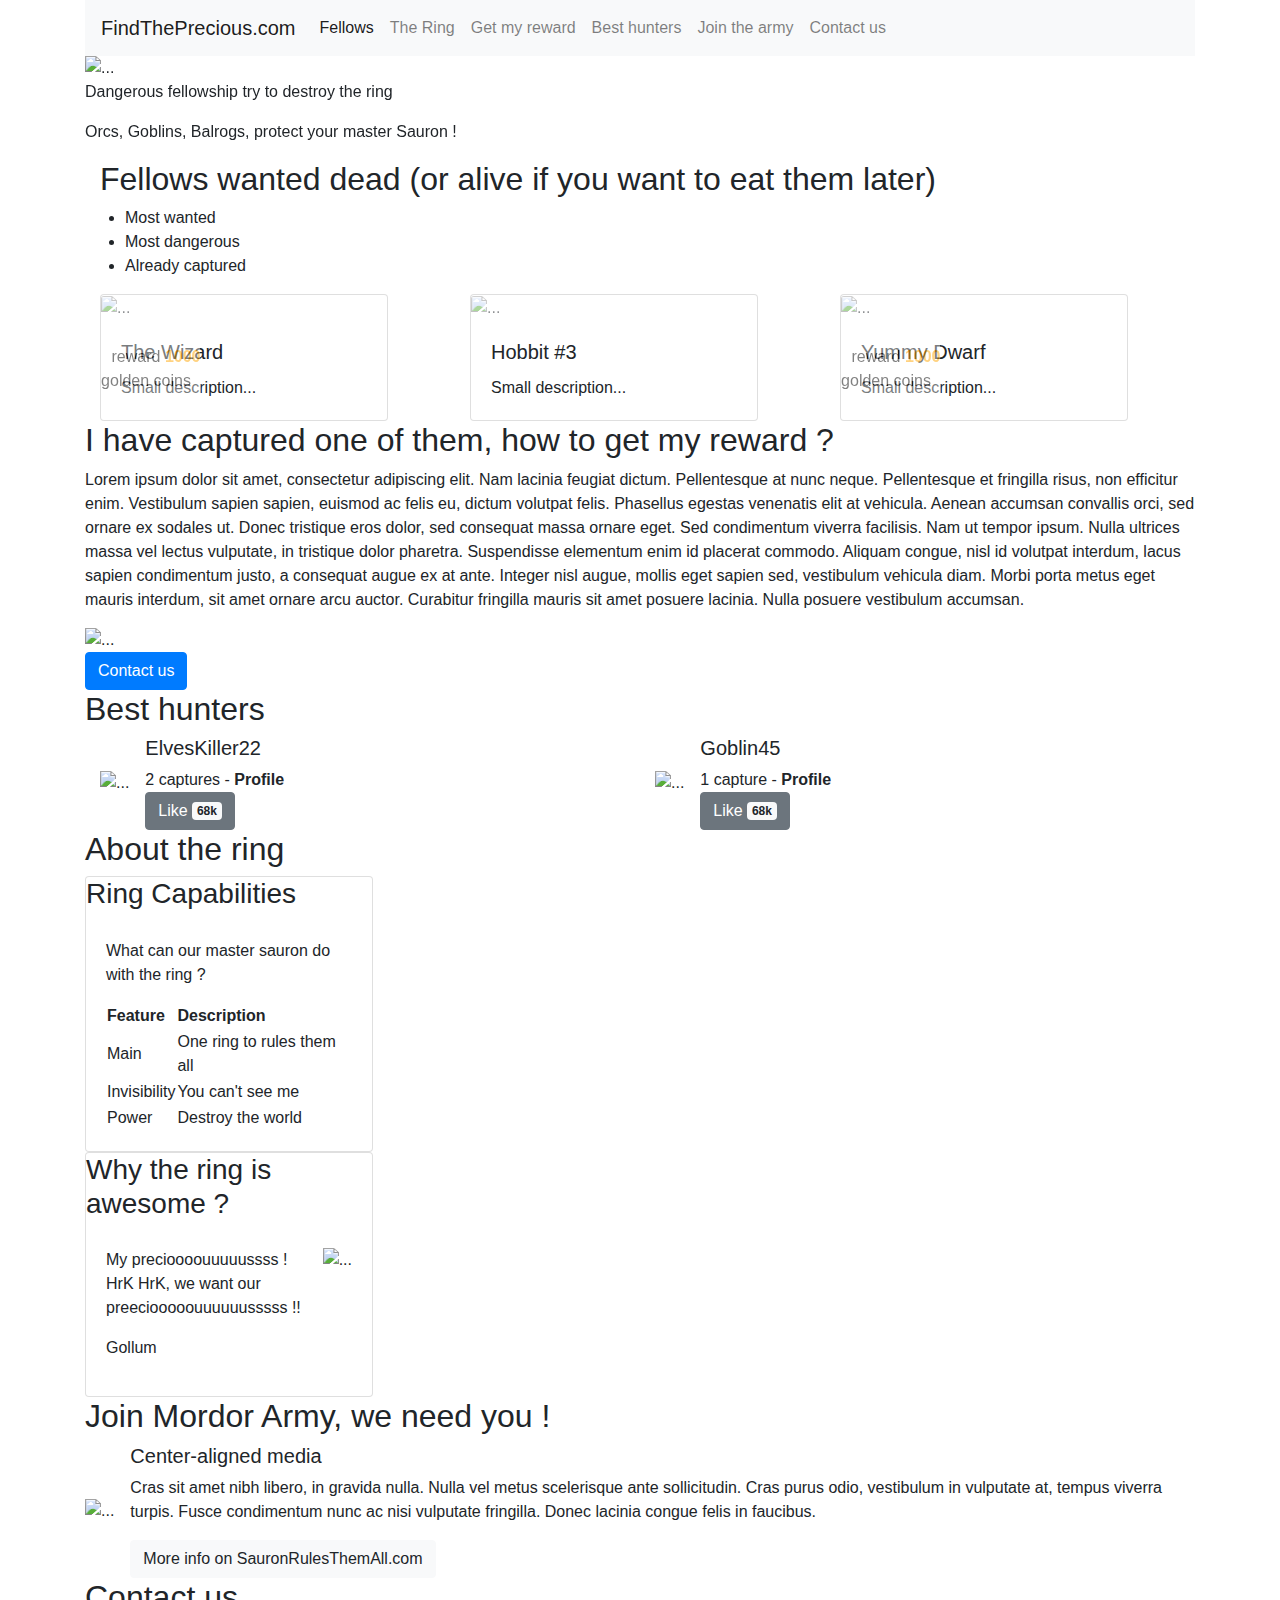
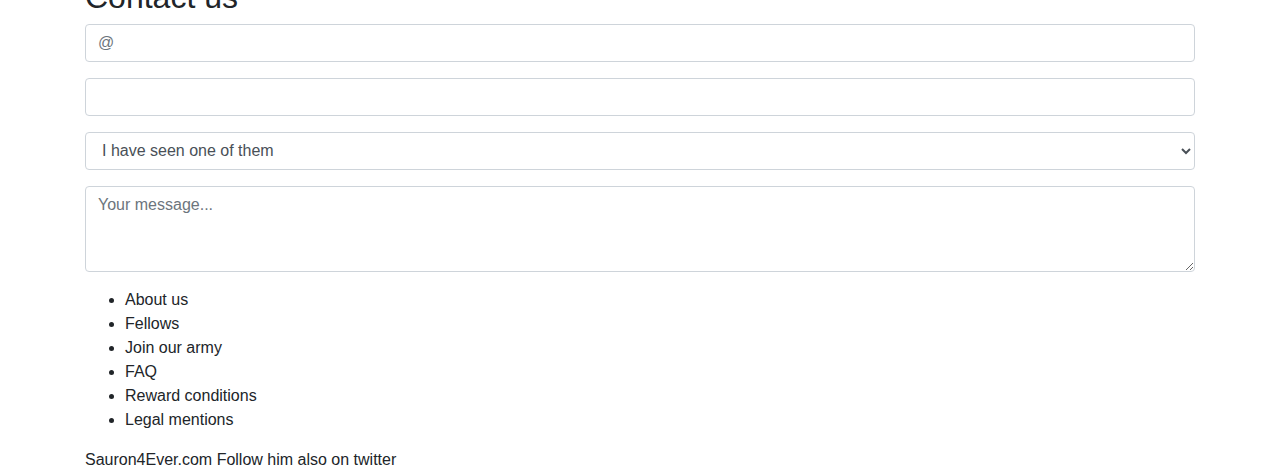
==== sauron.html @ 74805c32 "near finish" ====
<!doctype html>
<html lang="en">

<head>
    <!-- Required meta tags -->
    <meta charset="utf-8">
    <meta name="viewport" content="width=device-width, initial-scale=1, shrink-to-fit=no">

    <!-- Bootstrap CSS -->
    <link rel="stylesheet" href="https://stackpath.bootstrapcdn.com/bootstrap/4.3.1/css/bootstrap.min.css"
        integrity="sha384-ggOyR0iXCbMQv3Xipma34MD+dH/1fQ784/j6cY/iJTQUOhcWr7x9JvoRxT2MZw1T" crossorigin="anonymous">

    <link rel="stylesheet" href="sauron.css">

    <title>FindThePrecious.com</title>
</head>

<body>

    <div class="container">

        <!-- Navbar-->

        <nav class="navbar navbar-expand-lg navbar-light bg-light">
            <a class="navbar-brand" href="#">FindThePrecious.com</a>
            <button class="navbar-toggler" type="button" data-toggle="collapse" data-target="#navbarNavAltMarkup"
                aria-controls="navbarNavAltMarkup" aria-expanded="false" aria-label="Toggle navigation">
                <span class="navbar-toggler-icon"></span>
            </button>
            <div class="collapse navbar-collapse" id="navbarNavAltMarkup">
                <div class="navbar-nav">
                    <a class="nav-item nav-link active" href="#Fellows">Fellows <span
                            class="sr-only">(current)</span></a>
                    <a class="nav-item nav-link" href="#ring">The Ring</a>
                    <a class="nav-item nav-link" href="#reward">Get my reward</a>
                    <a class="nav-item nav-link" href="#hunters">Best hunters</a>
                    <a class="nav-item nav-link" href="#army">Join the army</a>
                    <a class="nav-item nav-link" href="#contact">Contact us</a>
                </div>
            </div>
        </nav>

        <!-- Carousel -->

        <div id="carouselExampleControls" class="carousel slide" data-ride="carousel">
            <div class="carousel-inner">
                <div class="carousel-item active">
                    <img src="https://via.placeholder.com/140x140.png" class="d-block w-100" alt="...">
                    <p>Dangerous fellowship try to destroy the ring</p>
                    <p>Orcs, Goblins, Balrogs, protect your master Sauron !</p>
                </div>
                <div class="carousel-item">
                    <img src="https://via.placeholder.com/140x140.png" class="d-block w-100" alt="...">
                    <p>Lorem ipsum dolor sit amet, consectetur adipiscing elit. Mauris nunc velit</p>
                </div>
                <div class="carousel-item">
                    <img src="https://via.placeholder.com/140x140.png" class="d-block w-100" alt="...">
                    <p>Lorem ipsum dolor sit amet, consectetur adipiscing elit. Mauris nunc velit</p>
                </div>
            </div>
            <a class="carousel-control-prev" href="#carouselExampleControls" role="button" data-slide="prev">
                <span class="carousel-control-prev-icon" aria-hidden="true"></span>
                <span class="sr-only">Previous</span>
            </a>
            <a class="carousel-control-next" href="#carouselExampleControls" role="button" data-slide="next">
                <span class="carousel-control-next-icon" aria-hidden="true"></span>
                <span class="sr-only">Next</span>
            </a>
        </div>

        <!-- Fellows -->

        <div id="Fellows">
            <div class="container">
                <h2>Fellows wanted dead (or alive if you want to eat them later)</h2>
                <div class="row">
                    <ul>
                        <li>
                            <span>Most wanted</span>
                        </li>
                        <li>
                            <span>Most dangerous</span>
                        </li>
                        <li>
                            <span>Already captured</span>
                        </li>
                    </ul>
                </div>


                <div class="row">
                    <div class="col-sm">
                        <div class="card" style="width: 18rem;">
                            <div class="img-hover">
                                <img src="https://via.placeholder.com/140x140.png" class="card-img-top" alt="...">
                                <p class="reward"><span>reward <b>1000</b> golden coins</span></p>
                            </div>
                            <div class="card-body">
                                <h5 class="card-title">The Wizard</h5>
                                <p class="card-text">Small description...</p>
                            </div>
                        </div>
                    </div>
                    <div class="col-sm">
                        <div class="card" style="width: 18rem;">
                            <div class="img-hover">
                                <img src="https://via.placeholder.com/140x140.png" class="card-img-top" alt="...">
                                <p class="title"><b>DEAD</b></p>
                            </div>
                            <div class="card-body">
                                <h5 class="card-title">Hobbit #3</h5>
                                <p class="card-text">Small description...</p>
                            </div>
                        </div>
                    </div>
                    <div class="col-sm">
                        <div class="card" style="width: 18rem;">
                            <div class="img-hover">
                                <img src="https://via.placeholder.com/140x140.png" class="card-img-top" alt="...">
                                <p class="reward"><span>reward <b>1000</b> golden coins</span></p>
                            </div>
                            <div class="card-body">
                                <h5 class="card-title">Yummy Dwarf</h5>
                                <p class="card-text">Small description...</p>
                            </div>
                        </div>
                    </div>
                </div>
            </div>

        </div>

        <!-- Get my reward -->

        <div id="reward">
            <h2>I have captured one of them, how to get my reward ?</h2>
            <p>Lorem ipsum dolor sit amet, consectetur adipiscing elit. Nam lacinia feugiat dictum. Pellentesque at nunc
                neque. Pellentesque et fringilla risus, non efficitur enim. Vestibulum sapien sapien, euismod ac felis
                eu,
                dictum volutpat felis. Phasellus egestas venenatis elit at vehicula. Aenean accumsan convallis orci, sed
                ornare ex sodales ut. Donec tristique eros dolor, sed consequat massa ornare eget. Sed condimentum
                viverra
                facilisis. Nam ut tempor ipsum. Nulla ultrices massa vel lectus vulputate, in tristique dolor pharetra.
                Suspendisse elementum enim id placerat commodo. Aliquam congue, nisl id volutpat interdum, lacus sapien
                condimentum justo, a consequat augue ex at ante. Integer nisl augue, mollis eget sapien sed, vestibulum
                vehicula diam. Morbi porta metus eget mauris interdum, sit amet ornare arcu auctor. Curabitur fringilla
                mauris sit amet posuere lacinia. Nulla posuere vestibulum accumsan.</p>
            <img src="https://via.placeholder.com/140x140.png" class="d-block w-100" alt="...">
            <button type="button" class="btn btn-primary">Contact us</button>
        </div>

        <!-- Best hunters -->

        <div id="hunters">
            <h2>Best hunters</h2>
            <div class="container">
                <div class="row">
                    <div class="media col-sm">
                        <img src="https://via.placeholder.com/70x70.png" class="align-self-center mr-3" alt="...">
                        <div class="media-body">
                            <h5 class="mt-0">ElvesKiller22</h5>
                            <p class="mb-0">2 captures - <a><b>Profile</b></a></p>
                            <button type="button" class="btn btn-secondary">Like <span
                                    class="badge badge-light">68k</span></button>
                        </div>
                    </div>
                    <div class="media col-sm">
                        <img src="https://via.placeholder.com/70x70.png" class="align-self-center mr-3" alt="...">
                        <div class="media-body">
                            <h5 class="mt-0">Goblin45</h5>
                            <p class="mb-0">1 capture - <a><b>Profile</b></a></p>
                            <button type="button" class="btn btn-secondary">Like <span
                                    class="badge badge-light">68k</span></button>
                        </div>
                    </div>
                </div>
            </div>
        </div>

        <!-- About the ring -->

        <div id="ring">
            <h2>About the ring</h2>
            <div class="card" style="width: 18rem;">
                <h3>Ring Capabilities</h3>
                <div class="card-body">
                    <p class="card-text">What can our master sauron do with the ring ?</p>
                    <table>
                        <tr>
                            <th>Feature</th>
                            <th>Description</th>
                        </tr>

                        <tr>
                            <td>Main</td>
                            <td>One ring to rules them all</td>
                        </tr>

                        <tr>
                            <td>Invisibility</td>
                            <td>You can't see me</td>
                        </tr>

                        <tr>
                            <td>Power</td>
                            <td>Destroy the world</td>
                        </tr>
                    </table>
                </div>
            </div>

            <div class="card" style="width: 18rem;">
                <h3>Why the ring is awesome ?</h3>
                <div class="card-body">
                    <div class="media">
                        <div class="media-body">
                            <p>My precioooouuuuussss ! HrK HrK, we want our preeciooooouuuuuusssss !!</p>
                            <p>Gollum</p>
                        </div>
                        <img src="https://via.placeholder.com/110x110.png" class="ml-3" alt="...">
                    </div>
                </div>
            </div>
        </div>

        <!-- Join the army-->

        <div id="army">
            <h2>Join Mordor Army, we need you !</h2>
            <div class="media">
                <img src="https://via.placeholder.com/140x140.png" class="align-self-center mr-3" alt="...">
                <div class="media-body">
                    <h5 class="mt-0">Center-aligned media</h5>
                    <p>Cras sit amet nibh libero, in gravida nulla. Nulla vel metus scelerisque ante sollicitudin. Cras
                        purus odio, vestibulum in vulputate at, tempus viverra turpis. Fusce condimentum nunc ac nisi
                        vulputate fringilla. Donec lacinia congue felis in faucibus.</p>
                    <button type="button" class="btn btn-light">More info on SauronRulesThemAll.com</button>
                </div>
            </div>
        </div>

        <!-- Contact us -->

        <div id="contact">
            <h2>Contact us</h2>
            <form>
                <div class="form-group">
                    <input type="email" class="form-control" id="email" placeholder="@">
                </div>
                <div class="form-group">
                    <input type="adress" class="form-control" id="adress" placeholder="">
                </div>
                <div class="form-group">
                    <select class="form-control" id="reason">
                        <option>I have seen one of them</option>
                        <option>2</option>
                        <option>3</option>
                        <option>4</option>
                        <option>5</option>
                    </select>
                </div>
                <div class="form-group">
                    <textarea class="form-control" id="message" rows="3" placeholder="Your message..."></textarea>
                </div>
            </form>
        </div>

        <!-- Footer -->

        <footer>
            <ul>
                <li>About us</li>
                <li>Fellows</li>
                <li>Join our army</li>
                <li>FAQ</li>
                <li>Reward conditions</li>
                <li>Legal mentions</li>
            </ul>
            <a>Sauron4Ever.com</a>
            <a>Follow him also on twitter</a>
        </footer>

    </div>

    <!-- Optional JavaScript -->
    <!-- jQuery first, then Popper.js, then Bootstrap JS -->
    <script src="https://code.jquery.com/jquery-3.3.1.slim.min.js"
        integrity="sha384-q8i/X+965DzO0rT7abK41JStQIAqVgRVzpbzo5smXKp4YfRvH+8abtTE1Pi6jizo"
        crossorigin="anonymous"></script>
    <script src="https://cdnjs.cloudflare.com/ajax/libs/popper.js/1.14.7/umd/popper.min.js"
        integrity="sha384-UO2eT0CpHqdSJQ6hJty5KVphtPhzWj9WO1clHTMGa3JDZwrnQq4sF86dIHNDz0W1"
        crossorigin="anonymous"></script>
    <script src="https://stackpath.bootstrapcdn.com/bootstrap/4.3.1/js/bootstrap.min.js"
        integrity="sha384-JjSmVgyd0p3pXB1rRibZUAYoIIy6OrQ6VrjIEaFf/nJGzIxFDsf4x0xIM+B07jRM"
        crossorigin="anonymous"></script>
</body>

</html>
---- sauron.css ----
.img-hover {
    position: relative;
    opacity: 0.5;
}

.img-hover:hover {
    opacity: 1;
}

.reward {
    position: absolute;
    width: 100px;
    top: 50px;
    text-align: center;
}

.reward b {
    color: orange;
}

.reward span {
    color: black;
    background: rgba(255, 255, 255, 0.8);
    padding: 10px;
    border-radius: 5px;
}

.title {
    color: white;
    position: absolute;
    width: 200px;
    top: 150px;
    text-align: center;
    font-size: 20px;
}

.img-hover:hover .reward span {
    display: none;
}

.img-hover:hover .title {
    font-size: 10px;
    top: 200px;
}
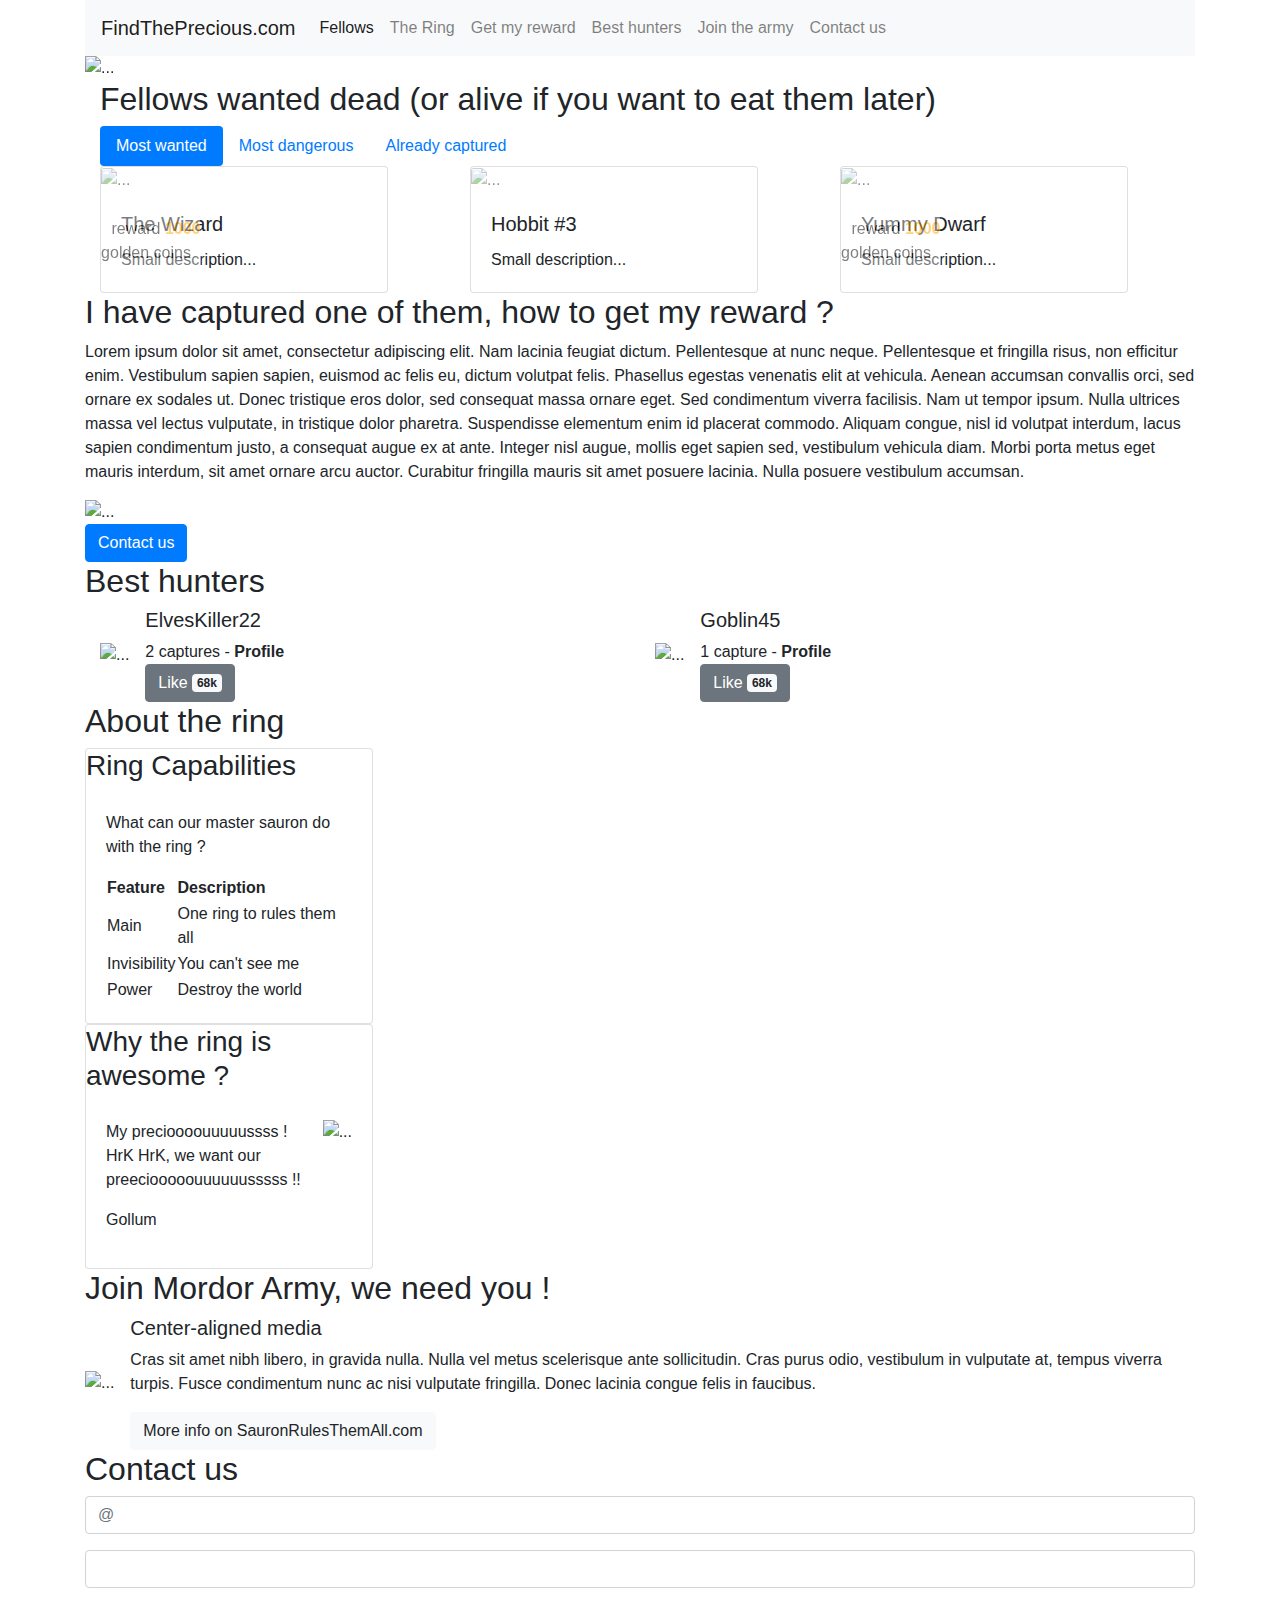
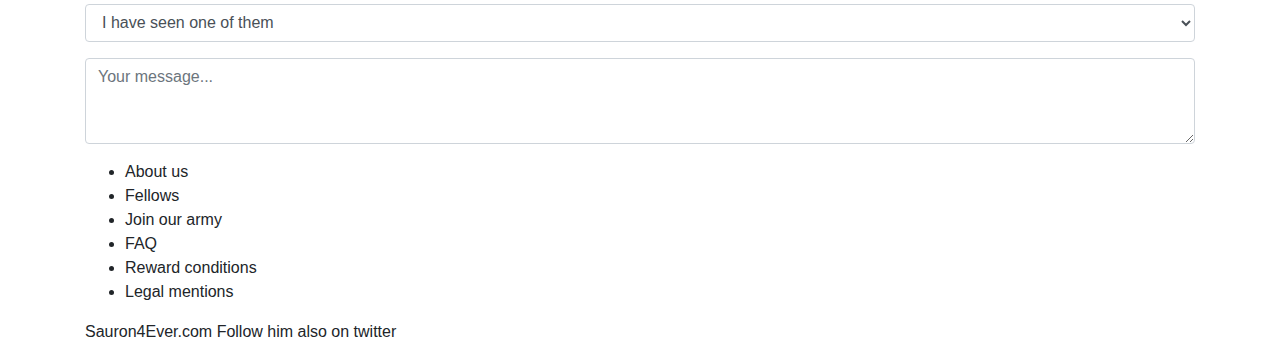
==== commit 84bf7823: "ok" ====
--- a/sauron.html
+++ b/sauron.html
@@ -46,16 +46,23 @@
             <div class="carousel-inner">
                 <div class="carousel-item active">
                     <img src="https://via.placeholder.com/140x140.png" class="d-block w-100" alt="...">
-                    <p>Dangerous fellowship try to destroy the ring</p>
-                    <p>Orcs, Goblins, Balrogs, protect your master Sauron !</p>
+                    <div class="carousel-caption d-none d-md-block">
+                        <h5>Dangerous fellowship try to destroy the ring</h5>
+                        <p>Orcs, Goblins, Balrogs, protect your master Sauron !</p>
+                    </div>
                 </div>
                 <div class="carousel-item">
                     <img src="https://via.placeholder.com/140x140.png" class="d-block w-100" alt="...">
-                    <p>Lorem ipsum dolor sit amet, consectetur adipiscing elit. Mauris nunc velit</p>
+                    <div class="carousel-caption d-none d-md-block">
+                        <p>Lorem ipsum dolor sit amet, consectetur adipiscing elit. Mauris nunc velit</p>
+
+                    </div>
                 </div>
                 <div class="carousel-item">
                     <img src="https://via.placeholder.com/140x140.png" class="d-block w-100" alt="...">
-                    <p>Lorem ipsum dolor sit amet, consectetur adipiscing elit. Mauris nunc velit</p>
+                    <div class="carousel-caption d-none d-md-block">
+                        <p>Lorem ipsum dolor sit amet, consectetur adipiscing elit. Mauris nunc velit</p>
+                    </div>
                 </div>
             </div>
             <a class="carousel-control-prev" href="#carouselExampleControls" role="button" data-slide="prev">
@@ -73,19 +80,17 @@
         <div id="Fellows">
             <div class="container">
                 <h2>Fellows wanted dead (or alive if you want to eat them later)</h2>
-                <div class="row">
-                    <ul>
-                        <li>
-                            <span>Most wanted</span>
-                        </li>
-                        <li>
-                            <span>Most dangerous</span>
-                        </li>
-                        <li>
-                            <span>Already captured</span>
-                        </li>
-                    </ul>
-                </div>
+                <ul class="nav nav-pills">
+                    <li class="nav-item">
+                      <a class="nav-link active" href="#">Most wanted</a>
+                    </li>
+                    <li class="nav-item">
+                      <a class="nav-link" href="#">Most dangerous</a>
+                    </li>
+                    <li class="nav-item">
+                      <a class="nav-link" href="#">Already captured</a>
+                    </li>
+                  </ul>
 
 
                 <div class="row">
